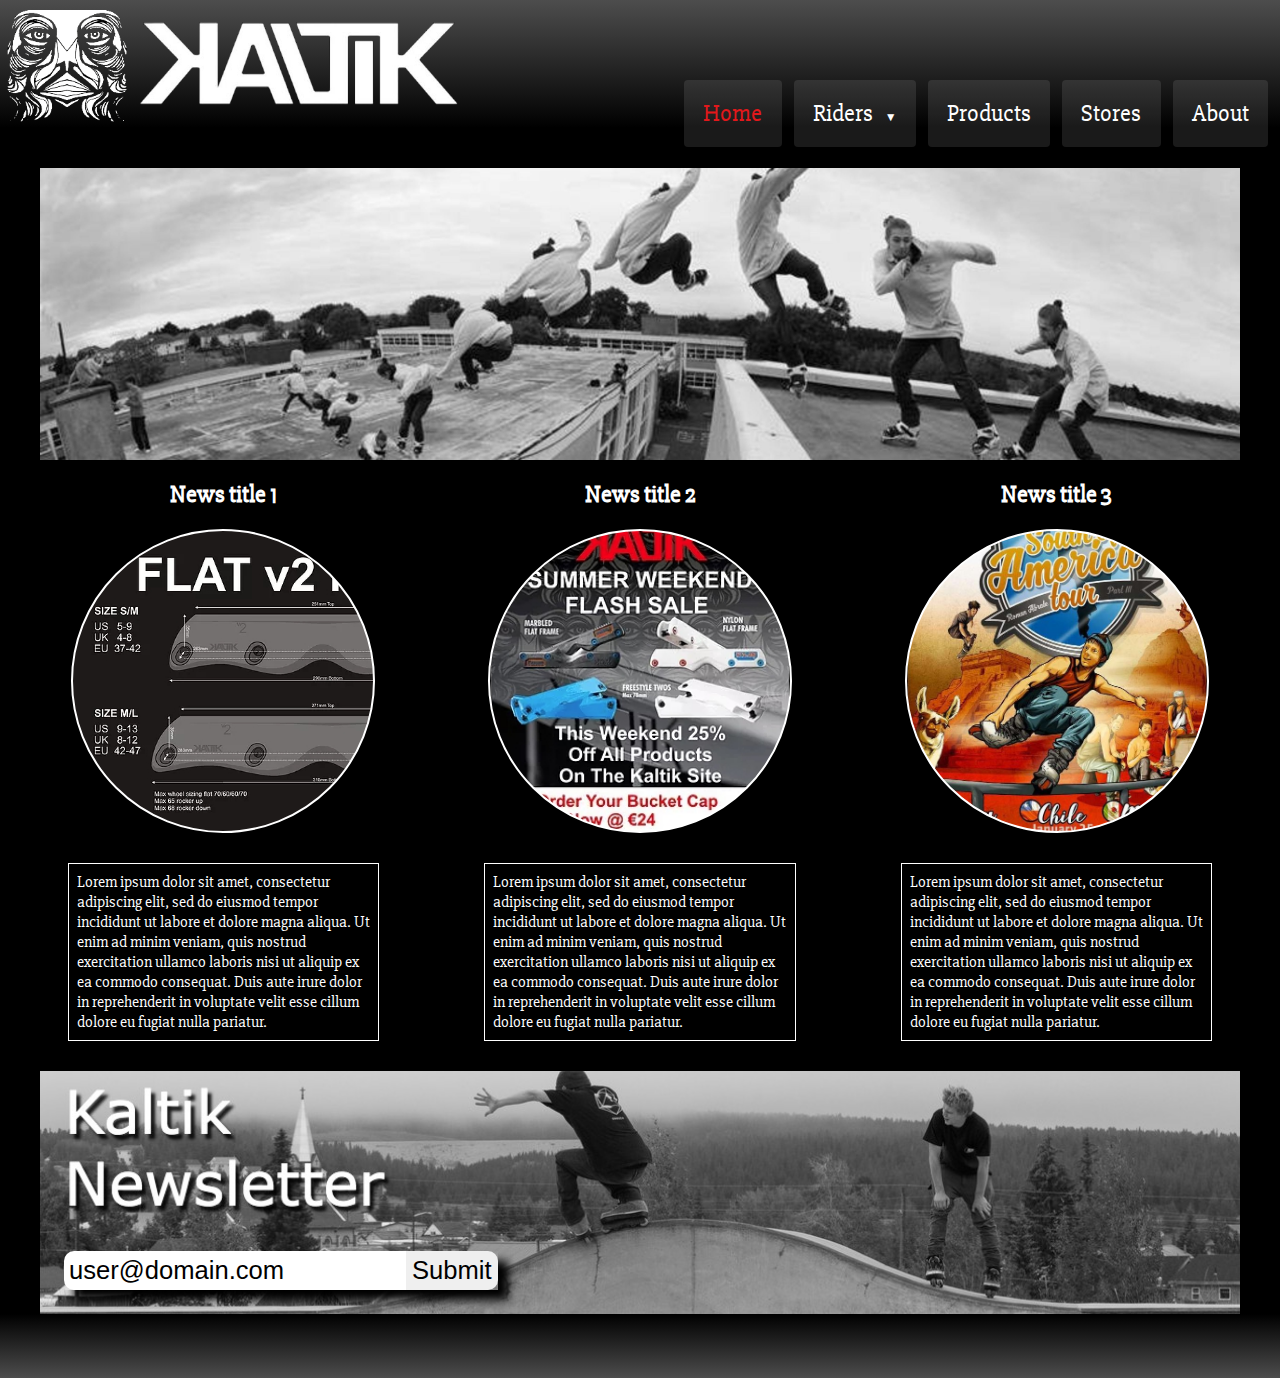
==== index.html @ a7b2c191 "Add files via upload" ====
<!doctype HTML>
<html lang="en">

<head>
    <title>Kaltik Home 2019</title>
    <link href="https://fonts.googleapis.com/css?family=Slabo+27px&display=swap" rel="stylesheet">
    <link rel="stylesheet" href="https://use.fontawesome.com/releases/v5.8.2/css/all.css" integrity="sha384-oS3vJWv+0UjzBfQzYUhtDYW+Pj2yciDJxpsK1OYPAYjqT085Qq/1cq5FLXAZQ7Ay" crossorigin="anonymous">
    <script src="navigation.js"></script>
    <link rel="stylesheet" href="styles.css">
    <meta name="author" content="Spike">
    <meta name="viewport" content="width=device-width, initial-scale=1">
</head>

<body>
    <header class="header">
        <button id="nav-button">
            <img src="nav_icon.png">
        </button>
        <picture>
            <source media="(min-width: 769px)" srcset="logo.png">
        <img src="phone_logo.png" class="logo">
        </picture>
        <nav class="navigation">
            <ul>
                <li>
                    <a href="index.html" class="active">Home</a>
                </li>
                <ul>
                    <li class="dropdown">
                        <a href="#">Riders</a>
                        <ul class="dropdown-menu">
                            <li>
                                <a href="pro.html">Professional</a>
                            </li>
                            <li>
                                <a href="international.html">International</a>
                            </li>
                        </ul>
                    </li>
                </ul>
                <li>
                    <a href="products.html">Products</a>
                </li>
                <li>
                    <a href="stores.html">Stores</a>
                </li>
                <li>
                    <a href="About.html">About</a>
                </li>
            </ul>
        </nav>
    </header>


    <main class="container">
        <section class="banner">
            <img src="banner.jpg">
        </section>
        <div class="row">
            <div class="column">
                <h2>News title 1</h2>
                <div class="circle one"></div>
                <p>
                    Lorem ipsum dolor sit amet, consectetur adipiscing elit, sed do eiusmod tempor incididunt ut labore et dolore magna aliqua. Ut enim ad minim veniam, quis nostrud exercitation ullamco laboris nisi ut aliquip ex ea commodo consequat. Duis aute irure dolor in reprehenderit in voluptate velit esse cillum dolore eu fugiat nulla pariatur.
                </p>
            </div>
            <div class="column">
                <h2>News title 2</h2>
                <div class="circle two"></div>
                <p>
                    Lorem ipsum dolor sit amet, consectetur adipiscing elit, sed do eiusmod tempor incididunt ut labore et dolore magna aliqua. Ut enim ad minim veniam, quis nostrud exercitation ullamco laboris nisi ut aliquip ex ea commodo consequat. Duis aute irure dolor in reprehenderit in voluptate velit esse cillum dolore eu fugiat nulla pariatur.
                </p>
            </div>
            <div class="column">
                <h2>News title 3</h2>
                <div class="circle three"></div>
                <p>
                    Lorem ipsum dolor sit amet, consectetur adipiscing elit, sed do eiusmod tempor incididunt ut labore et dolore magna aliqua. Ut enim ad minim veniam, quis nostrud exercitation ullamco laboris nisi ut aliquip ex ea commodo consequat. Duis aute irure dolor in reprehenderit in voluptate velit esse cillum dolore eu fugiat nulla pariatur.
                </p>
            </div>
        </div>
        <div class="newsletter">
            <form class="newsletter-form">
                <input type="email" value="user@domain.com">
                <button type="submit">Submit</button>
            </form>
        </div>


    </main>
    <footer class="footer">
        <a href="https://facebook.com/kaltik/"><i class="fab fa-facebook"></i></a>
        <a href="https://twitter.com/kaltik/"><i class="fab fa-twitter"></i></a>
        <a href="https://instagram.com/kaltik/"><i class="fab fa-instagram"></i></a>
    </footer>
</body>

</html>
---- styles.css ----
body {
    font-family: 'Slabo 27px', serif;
    background-color: black;
    color: white;
    margin: 0;
}

img {
    max-width: 100%;
}

#nav-button {
    display: none;
    max-width: 60px;
    background-color: transparent;
    border: 1px solid transparent;
}

/*----------------------------------Header with logo and navigation-------------------------------------*/
.header {
    position: relative;
    background-image: linear-gradient(to bottom, rgba(255, 255, 255, 0.3), rgba(0, 0, 0, 1));
    display: flex;
    flex-direction: row;
    justify-content: space-between;
    align-items: flex-end;
    flex-wrap: wrap;
    margin-bottom: 40px;
}

.logo {
    max-width: 460px;
    margin-top: 10px;
}

.header a {
    background-color: rgba(255, 255, 255, 0.1);
    text-decoration: none;
    color: white;
    font-size: 24px;
    padding: 0.8em;
    border-radius: 4px;
    transition: background-color 0.8s;
}

.navigation {
    display: flex;
    flex-direction: row;
    justify-content: flex-end;
    align-items: flex-end;
}

.header a {
    margin-right: 0.5em;
}

.header a:hover {
    background-color: rgba(255, 255, 255, 0.4);
}

.header .active {
    color: #E3181B;
}

.navigation ul {
    list-style: none;
    margin: 0;
    padding: 0;
}

.navigation > ul {
    display: flex;
}

.dropdown {
    position: relative;
}

.dropdown > a::after {
    content: "\25bc";
    font-size: 12px;
    margin-left: 12px;
}

ul.dropdown-menu {
    position: absolute;
    top: 50px;
    background-color: rgba(0, 0, 0, 0.8);
    border-radius: 0 0 5px 5px;
    box-shadow: 2px 2px 5px black;
    overflow: hidden;
    max-height: 0;
    transition: max-height 0.8s;
}

.dropdown-menu a {
    background: none;
    transition: color 0.8s;
}

.dropdown-menu a:hover {
    background: none;
    color: #E3181B;
}

.dropdown-menu li {
    padding-top: 10px;
}

.dropdown-menu li:last-child {
    padding-bottom: 10px;
}


li.dropdown:hover > .dropdown-menu {
    max-height: 600px;

}


/*---------------------------------Banner picture----------------------------------*/
.banner {
    display: flex;
    flex-direction: row;
    justify-content: center;
    align-items: center;
}


/*------------------------------Main content----------------------------------*/
.container {
    max-width: 1200px;
    margin: auto;
}

.row {
    display: flex;
    flex-direction: row;
    justify-content: center;
}

.column {
    display: flex;
    flex-direction: column;
    align-items: center;
    flex 1;
    margin-right: 50px;
}

.column:last-child {
    margin-right: 0;
}

h2 {
    text-align: center;
}

.circle {
    height: 300px;
    width: 300px;
    display: flex;
    flex-direction: row;
    justify-content: center;
    align-items: center;
    overflow: hidden;
    border: 2px solid white;
    border-radius: 50%;
    background-position: left;
    background-repeat: no-repeat;
    background-size: cover;
}

.one {
    background-image: url(news.jpg);
}

.two {
    background-image: url(news2.jpg);
}

.three {
    background-image: url(news3.jpg);
}


.circle img {
    min-width: 100%;
    min-height: 100%;

}

.column p {
    margin: 30px auto;
    max-width: 80%;
    padding: 0.5em;
    border: 1px solid white;
}


/*--------------------------------------Newsletter banner and form-----------------------------*/
.newsletter {
    display: flex;
    background-image: url(newsletter.jpg);
    background-position: left;
    background-repeat: no-repeat;
    background-size: cover;
}

.newsletter-form {
    display: flex;
    flex-direction: row;
    box-shadow: 10px 10px 9px black;
    margin-top: 15%;
    margin-left: 2%;
    margin-bottom: 2%;
}

.newsletter-form input {
    padding: 5px;
    font-size: 2vw;
    border-radius: 10px 0 0 10px;
    border: 0;
}

.newsletter-form button {
    background
    padding: 5px;
    font-size: 2vw;
    border-radius: 0 10px 10px 0;
    border: 0;
}

/*-----------------------------------Footer with social media links----------------------------------*/

.footer {
    background-image: linear-gradient(to top, rgba(255, 255, 255, 0.3), rgba(0, 0, 0, 1));
    display: flex;
    flex-direction: row;
    justify-content: center;
    align-items: center;
}

.footer a {
    text-decoration: none;
    color: white;
    padding: 1em;
    font-size: 32px;
}


/*----------------------------------First breakpoint----------------------------------*/
@media only screen and (max-width: 1200px) {

    .logo {
        max-width: 360px;
    }

    .container {
        max-width: 768px;
    }

    .header a {
        font-size: 18px;
    }

    .circle {
        height: 200px;
        width: 200px;
    }
}

/*----------------------------------Breakpoint just for the font----------------------------------*/

@media only screen and (max-width: 859px) {
    .header a {
        font-size: 16px;
    }

}

/*----------------------------------Tablet Breakpoint----------------------------------*/

@media only screen and (max-width: 768px) {
    #nav-button {
        display: block;
        margin-left: 5px;
    }

    .logo {
        height: 120px;
        padding-right: 10px;
        margin-right: 0;
    }

    .header a {
        background: none;
    }

    .navigation > ul {
        display: flex;
        flex-direction: column;
    }


    .navigation li {
        padding: 10px;
    }

    .navigation {
        z-index: 999;
        top: 100%;
        position: absolute;
        flex-direction: column;
        align-items: flex-start;
        width: 35%;
        border-radius: 0 5px 5px 0;
        box-shadow: 2px 2px 5px black;
        max-height: 0;
        overflow: hidden;
        transition: max-height 1s;
    }

    .navigation.open {
        background-color: rgba(0, 0, 0, 0.8);
        max-height: 30vh;
        transition: max-height 1s;
    }

    .dropdown {
        margin-bottom: 60px;
    }

    ul.dropdown-menu {
        top: 25px;
        left: 50px;
        padding: 0;
        background: none;
        overflow: visible;
    }

    li.dropdown:hover > .dropdown-menu {
        max-height: 0;

    }

    .row {
        flex-direction: column;
        justify-content: flex-start;
    }

    .column {
        flex-direction: row;
        justify-content: flex-start;
        flex-wrap: wrap;
        margin-left: 50px;
        margin-top: 30px;
        margin-right: 10px;
    }

/*Title*/
    .column :nth-child(1) {
        order: 2;
        flex: 1;
        text-align: right;
        margin-right: 25%;
    }
/*Picture*/
    .column :nth-child(2) {
        order: 1;
        left: 0;
        position: absolute;
        z-index: 998;
        margin: 0;
        margin-left: 5px;
    }
/*Text*/
    .column :nth-child(3) {
        order: 3;
        flex-grow: 1;
        margin-left: 180px;
        margin-top: 0;
    }

    .column:last-child {
        margin-right: 10px;
    }    

    .circle {
        height: 200px;
        width: 200px;
    }
}

/*----------------------------------Font breabkpoint----------------------------------*/

@media only screen and (max-width: 615px) {
    p {
        font-size: 14px;
    }
}

/*----------------------------------Phone breakpoint----------------------------------*/

@media only screen and (max-width: 480px) {
    .circle {
        height: 150px;
        width: 150px;
    }

    .column :nth-child(2) {
        margin-top: 6%;
    }

    .column :nth-child(3) {
        margin-left: 120px;

    }

    .navigation {
        width: 45%;
    }

    .navigation.open {
        max-height: 40vh;
    }
}

/*----------------------------------Old phone breakpoint----------------------------------*/

@media only screen and (max-width: 321px) {
    .logo {
        height: 80px;
        padding-right: 10px;
        margin-right: 0;
    }

    .navigation.open {
        max-height: 50vh;
    }

    .navigation {
        width: 55%;
    }
    
    p {
        font-size: 12px;
    }
    
    .column :nth-child(1) {        
        margin-right: 10%;
    }
    
}
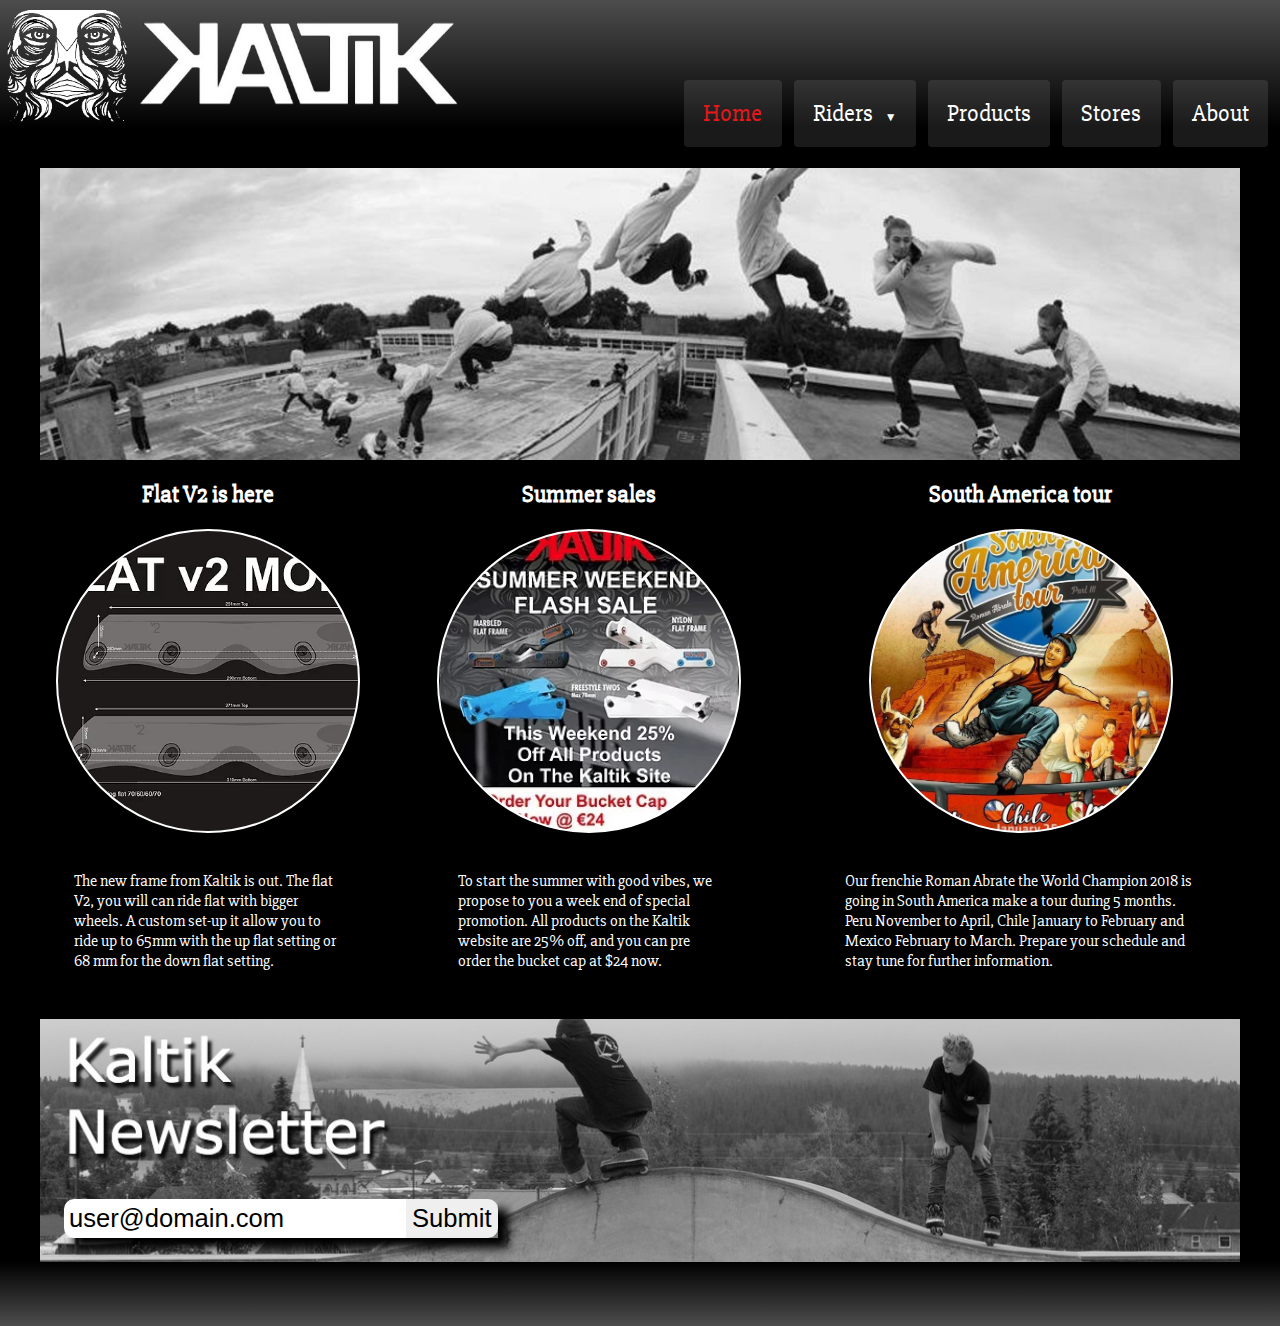
==== commit 449d8bbb: "Add files via upload" ====
--- a/index.html
+++ b/index.html
@@ -58,25 +58,25 @@
         </section>
         <div class="row">
             <div class="column">
-                <h2>News title 1</h2>
+                <h2>Flat V2 is here</h2>
                 <div class="circle one"></div>
                 <p>
-                    Lorem ipsum dolor sit amet, consectetur adipiscing elit, sed do eiusmod tempor incididunt ut labore et dolore magna aliqua. Ut enim ad minim veniam, quis nostrud exercitation ullamco laboris nisi ut aliquip ex ea commodo consequat. Duis aute irure dolor in reprehenderit in voluptate velit esse cillum dolore eu fugiat nulla pariatur.
+                    The new frame from Kaltik is out. The flat V2, you will can ride flat with bigger wheels. A custom set-up it allow you to ride up to 65mm with the up flat setting or 68 mm for the down flat setting.
                 </p>
             </div>
             <div class="column">
-                <h2>News title 2</h2>
+                <h2>Summer sales</h2>
                 <div class="circle two"></div>
                 <p>
-                    Lorem ipsum dolor sit amet, consectetur adipiscing elit, sed do eiusmod tempor incididunt ut labore et dolore magna aliqua. Ut enim ad minim veniam, quis nostrud exercitation ullamco laboris nisi ut aliquip ex ea commodo consequat. Duis aute irure dolor in reprehenderit in voluptate velit esse cillum dolore eu fugiat nulla pariatur.
+                  To start the summer with good vibes, we propose to you a week end of special promotion. All products on the Kaltik website are 25% off, and you can pre order the bucket cap at $24 now.
                 </p>
             </div>
             <div class="column">
-                <h2>News title 3</h2>
+                <h2>South America tour</h2>
                 <div class="circle three"></div>
                 <p>
-                    Lorem ipsum dolor sit amet, consectetur adipiscing elit, sed do eiusmod tempor incididunt ut labore et dolore magna aliqua. Ut enim ad minim veniam, quis nostrud exercitation ullamco laboris nisi ut aliquip ex ea commodo consequat. Duis aute irure dolor in reprehenderit in voluptate velit esse cillum dolore eu fugiat nulla pariatur.
-                </p>
+                    Our frenchie Roman Abrate the World Champion 2018 is going in South America make a tour during 5 months. Peru November to April, Chile January to February and Mexico February to March. Prepare your schedule and stay tune for further information.                
+					</p>
             </div>
         </div>
         <div class="newsletter">
--- a/styles.css
+++ b/styles.css
@@ -54,7 +54,7 @@
     margin-right: 0.5em;
 }
 
-.header a:hover {
+.header a:hover, .header a:focus {
     background-color: rgba(255, 255, 255, 0.4);
 }
 
@@ -165,7 +165,7 @@
     overflow: hidden;
     border: 2px solid white;
     border-radius: 50%;
-    background-position: left;
+    background-position: center center;
     background-repeat: no-repeat;
     background-size: cover;
 }
@@ -192,13 +192,13 @@
 .column p {
     margin: 30px auto;
     max-width: 80%;
-    padding: 0.5em;
-    border: 1px solid white;
+    padding: 0.5em;    
 }
 
 
 /*--------------------------------------Newsletter banner and form-----------------------------*/
 .newsletter {
+    margin-top: 10px;
     display: flex;
     background-image: url(newsletter.jpg);
     background-position: left;
@@ -233,7 +233,7 @@
 /*-----------------------------------Footer with social media links----------------------------------*/
 
 .footer {
-    background-image: linear-gradient(to top, rgba(255, 255, 255, 0.3), rgba(0, 0, 0, 1));
+    background-image: linear-gradient(to bottom, rgba(0, 0, 0, 1), rgba(255, 255, 255, 0.3));
     display: flex;
     flex-direction: row;
     justify-content: center;
@@ -245,8 +245,13 @@
     color: white;
     padding: 1em;
     font-size: 32px;
-}
-
+    transition: color 0.8s;
+}
+
+.footer a:hover, .footer a:focus {
+    color: #E3181B;
+    
+}
 
 /*----------------------------------First breakpoint----------------------------------*/
 @media only screen and (max-width: 1200px) {
@@ -378,7 +383,8 @@
         order: 3;
         flex-grow: 1;
         margin-left: 180px;
-        margin-top: 0;
+        
+        
     }
 
     .column:last-child {
@@ -413,6 +419,7 @@
 
     .column :nth-child(3) {
         margin-left: 120px;
+        margin-top: 0;
 
     }
 
